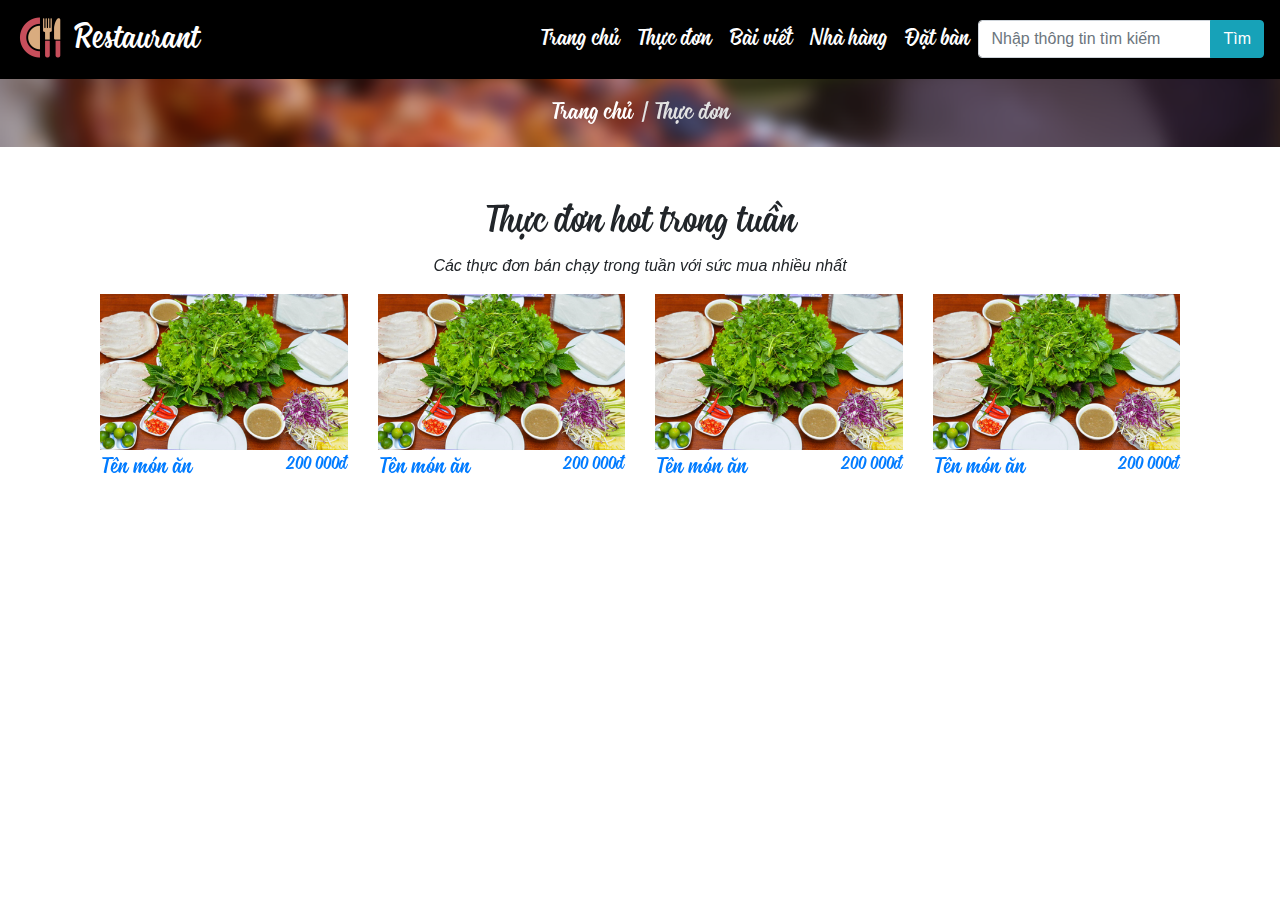
==== web/thuc-don.html @ 67034347 "add new project" ====
<!DOCTYPE html>
<html>
<head>
    <meta http-equiv="Content-Type" content="text/html; charset=UTF-8">
    <meta name="viewport" content="width=device-width, initial-scale=1.0">
    <title>Thực đơn nhà hàng</title>
    <script type="text/javascript" src="assests/js/jquery-3.3.1.min.js"></script>
    <script type="text/javascript" src="assests/js/parallax.min.js"></script>
    <script type="text/javascript" src="assests/js/bootstrap.min.js"></script>
    <script type="text/javascript" src="assests/js/script.thuc-don.js"></script>
    <link rel="stylesheet" type="text/css" href="assests/css/bootstrap.min.css"/>
    <link rel="stylesheet" type="text/css" href="assests/css/style.thuc-don.css"/>
    <link rel="stylesheet" type="text/css" href="assests/css/global.css"/>
</head>
<body>
<nav class="navbar navbar-expand-lg row" id="navbar-absolute">
    <a class="navbar-brand font-blonde-script text-white font-size-h3" href="#">
        <img src="assests/images/logo.png" width="50" height="50" class="d-inline-block align-top"
             alt="logo">
        Restaurant
    </a>
    <button class="navbar-toggler" type="button" data-toggle="collapse" data-target="#navbarNavDropdown"
            aria-controls="navbarNavDropdown" aria-expanded="false" aria-label="Toggle navigation">
        <span class="navbar-toggler-icon"></span>
    </button>
    <div class="collapse navbar-collapse justify-content-end" id="navbarNavDropdown">
        <ul class="navbar-nav">
            <li class="nav-item active">
                <a class="nav-link font-blonde-script text-white font-size-h5" href="#">Trang chủ
                    <span class="sr-only">(current)</span>
                </a>
            </li>
            <li class="nav-item">
                <a class="nav-link font-blonde-script text-white font-size-h5" href="#">Thực đơn</a>
            </li>
            <li class="nav-item">
                <a class="nav-link font-blonde-script text-white font-size-h5" href="#">Bài viết</a>
            </li>
            <li class="nav-item">
                <a class="nav-link font-blonde-script text-white font-size-h5" href="#">Nhà hàng</a>
            </li>
            <li class="nav-item">
                <a class="nav-link font-blonde-script text-white font-size-h5" href="#">Đặt bàn</a>
            </li>
        </ul>
        <form class="form-inline my-2 my-lg-0">
            <div class="input-group">
                <input type="text" class="form-control" placeholder="Nhập thông tin tìm kiếm"
                       id="txt-tim-kiem"/>
                <div class="input-group-append">
                    <input class="btn btn-info" type="submit" value="Tìm" id="btn-tim-kiem"/>
                </div>
            </div>
        </form>
    </div>
</nav>
<nav class="my-breadcrumb parallax-window" data-parallax="scroll" data-image-src="assests/images/pabecue.png">
    <li class="my-breadcrumb-item font-blonde-script"><a href="#">Trang chủ</a></li>
    <li class="my-breadcrumb-item font-blonde-script my-breadcrumb-item-current">Thực đơn</li>
</nav>
<div class="top-menus">
    <div class="top-menus-title">
        <h1 class="font-blonde-script">Thực đơn hot trong tuần</h1>
        <p><i>Các thực đơn bán chạy trong tuần với sức mua nhiều nhất</i></p>
    </div>
    <div class="top-menu-items container">
        <div class="row">
            <div class="top-menu-item col-3">
                <a href="#!">
                    <div class="menu-image">
                        <img src="assests/images/banh-trang-cuon-thit-heo.jpg">
                    </div>
                    <div class="row">
                        <p class="col-6 menu-name">Tên món ăn</p>
                        <p class="col-6 menu-price">200 000đ</p>
                    </div>
                </a>
            </div>
            <div class="top-menu-item col-3">
                <a href="#!">
                    <div class="menu-image">
                        <img src="assests/images/banh-trang-cuon-thit-heo.jpg">
                    </div>
                    <div class="row">
                        <p class="col-6 menu-name">Tên món ăn</p>
                        <p class="col-6 menu-price">200 000đ</p>
                    </div>
                </a>
            </div>
            <div class="top-menu-item col-3">
                <a href="#!">
                    <div class="menu-image">
                        <img src="assests/images/banh-trang-cuon-thit-heo.jpg">
                    </div>
                    <div class="row">
                        <p class="col-6 menu-name">Tên món ăn</p>
                        <p class="col-6 menu-price">200 000đ</p>
                    </div>
                </a>
            </div>
            <div class="top-menu-item col-3">
                <a href="#!">
                    <div class="menu-image">
                        <img src="assests/images/banh-trang-cuon-thit-heo.jpg">
                    </div>
                    <div class="row">
                        <p class="col-6 menu-name">Tên món ăn</p>
                        <p class="col-6 menu-price">200 000đ</p>
                    </div>
                </a>
            </div>
        </div>
    </div>
</div>
</body>
</html>
---- web/assests/css/style.thuc-don.css ----
#navbar-absolute {
    width: 100%;
    background-color: #000 !important;
    color: #fff;
}

.my-breadcrumb {
    text-align: center;
    font-size: 1.6rem;
    padding: 0.8rem 0;
}

.my-breadcrumb * {
    color: #fff;
}

.my-breadcrumb > li {
    display: inline;
}

.my-breadcrumb > li + li:before {
    content: " | ";
}

.my-breadcrumb-item-current {
    color: #e2e2e2;
}

.top-menus {
    padding: 3.2rem 0;
    text-align: center;
}

.top-menu-item .menu-image img {
    width: 100%;
}

.top-menu-item .row * {
    padding: 0;
    margin: 0;
}

.top-menu-item .menu-price {
    text-align: right;
    font-size: 20px;
    font-family: "blonde script";
}

.top-menu-item .menu-name {
    font-size: 24px;
    text-align: left;
    font-family: "blonde script";
}
---- web/assests/css/global.css ----
@font-face {
    font-family: blonde script;
    src: url("../fonts/FS BlondeScript-Regular.otf") format("opentype");
}

a {
    text-decoration: none !important;
    -webkit-transition: all 0.3s;
    -moz-transition: all 0.3s;
    -ms-transition: all 0.3s;
    -o-transition: all 0.3s;
    transition: all 0.3s;
}

a:hover {
    opacity: 0.7;
}

.text-brown {
    color: #844200 !important;
}

.font-blonde-script, .font-blonde-script * {
    font-family: "blonde script";
}

.font-size-h3 {
    font-size: 35px !important;
}

.font-size-h5 {
    font-size: 25px !important;
}

.row {
    margin: 0;
}

.background-red {
    background-color: #f44336;
}

.background-orange {
    background-color: #ff9800;
}

.background-yellow {
    background-color: #ffeb3b;
}

.background-green {
    background-color: #4caf50;
}

.background-blue {
    background-color: #2196f3;
}

.background-purple {
    background-color: #673ab7;
}

.secondary-text-color {
    color: #616161 !important;
}

.title, .left-title, .right-title, .right-info, .sanphammoi, .product-info, .title-detail, .price-detail {
    font-family: "blonde script";
}
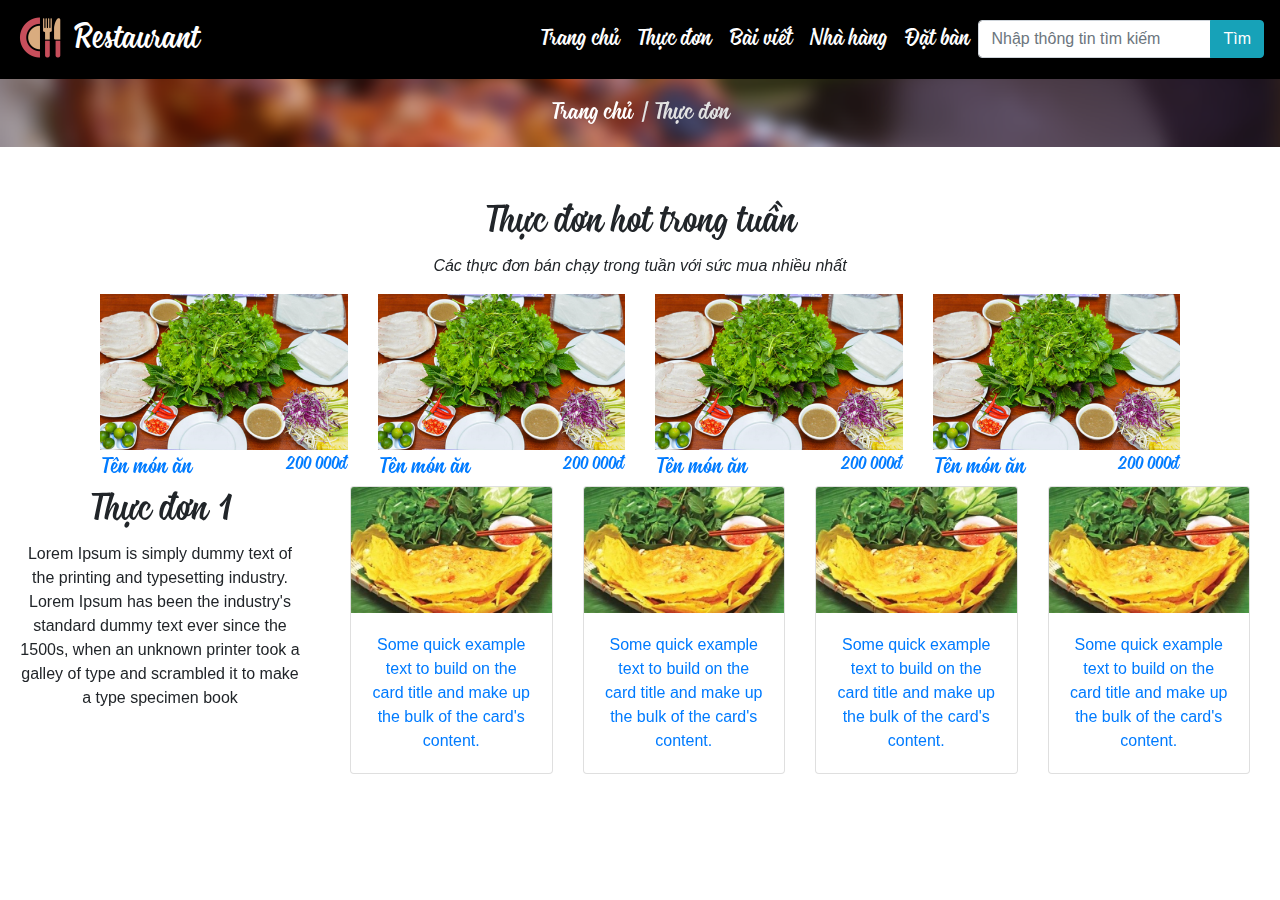
==== commit 4ad3cafd: "Nguyễn Lê Điền - modify thuc-don.html" ====
--- a/web/thuc-don.html
+++ b/web/thuc-don.html
@@ -111,6 +111,56 @@
             </div>
         </div>
     </div>
+    <div class="menu" id="menu-1">
+        <div class="row">
+            <div class="col-3">
+                <h1 class="font-blonde-script menu-name">Thực đơn 1</h1>
+                <p class="menu-description">Lorem Ipsum is simply dummy text of the printing and typesetting industry.
+                    Lorem Ipsum has been the industry's standard dummy text ever since the 1500s, when an unknown
+                    printer took a galley of type and scrambled it to make a type specimen book</p>
+            </div>
+            <div class="col-9">
+                <div class="row">
+                    <div class="col-3">
+                        <a href="#!" class="card">
+                            <img class="card-img-top" src="assests/images/banh-xeo.jpg" alt="Banh xeo">
+                            <div class="card-body">
+                                <p class="card-text">Some quick example text to build on the card title and make up the
+                                    bulk of the card's content.</p>
+                            </div>
+                        </a>
+                    </div>
+                    <div class="col-3">
+                        <a href="#!" class="card">
+                            <img class="card-img-top" src="assests/images/banh-xeo.jpg" alt="Banh xeo">
+                            <div class="card-body">
+                                <p class="card-text">Some quick example text to build on the card title and make up the
+                                    bulk of the card's content.</p>
+                            </div>
+                        </a>
+                    </div>
+                    <div class="col-3">
+                        <a href="#!" class="card">
+                            <img class="card-img-top" src="assests/images/banh-xeo.jpg" alt="Banh xeo">
+                            <div class="card-body">
+                                <p class="card-text">Some quick example text to build on the card title and make up the
+                                    bulk of the card's content.</p>
+                            </div>
+                        </a>
+                    </div>
+                    <div class="col-3">
+                        <a href="#!" class="card">
+                            <img class="card-img-top" src="assests/images/banh-xeo.jpg" alt="Banh xeo">
+                            <div class="card-body">
+                                <p class="card-text">Some quick example text to build on the card title and make up the
+                                    bulk of the card's content.</p>
+                            </div>
+                        </a>
+                    </div>
+                </div>
+            </div>
+        </div>
+    </div>
 </div>
 </body>
 </html>--- a/web/assests/css/global.css
+++ b/web/assests/css/global.css
@@ -64,6 +64,6 @@
     color: #616161 !important;
 }
 
-.title, .left-title, .right-title, .right-info, .sanphammoi, .product-info, .title-detail, .price-detail {
+.title, .left-title,.right-title, .right-info, .sanphammoi, .product-info, .title-detail, .price-detail, .title-lien-he, .title-san-pham-khac{
     font-family: "blonde script";
 }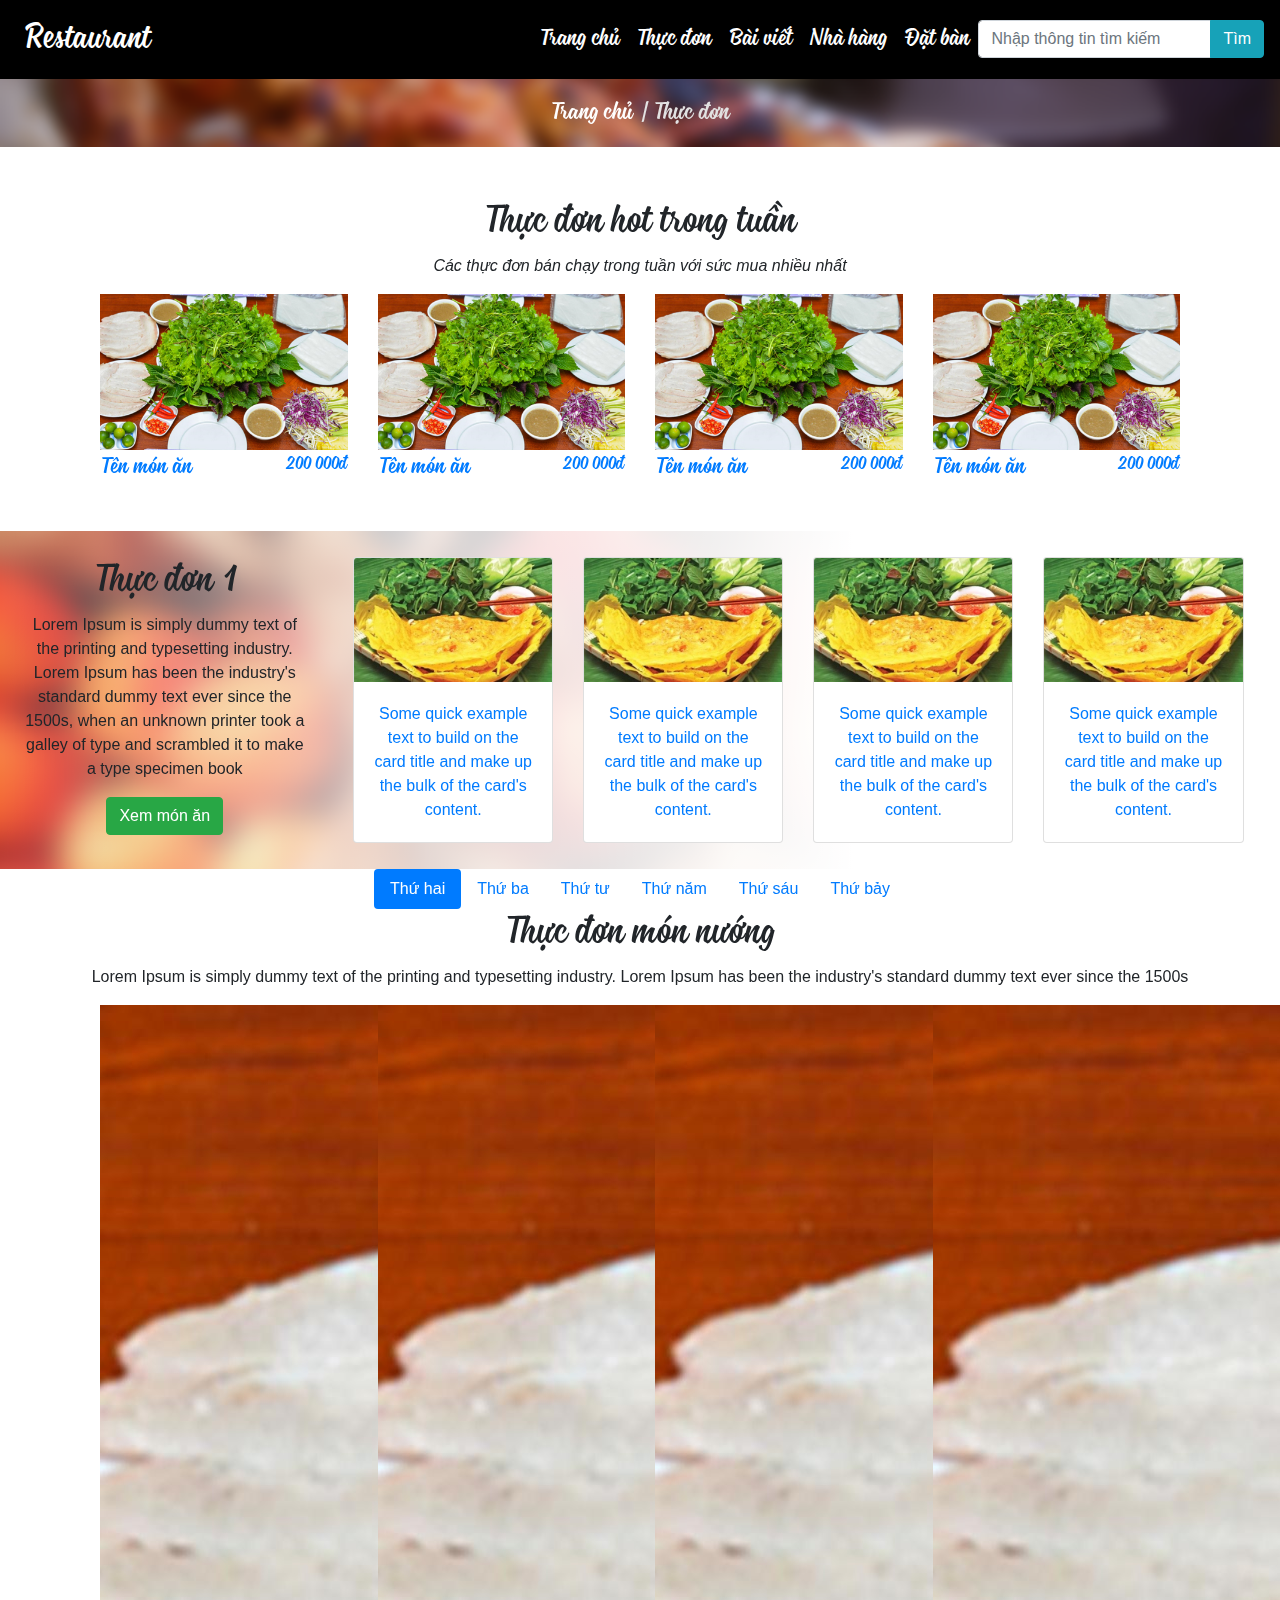
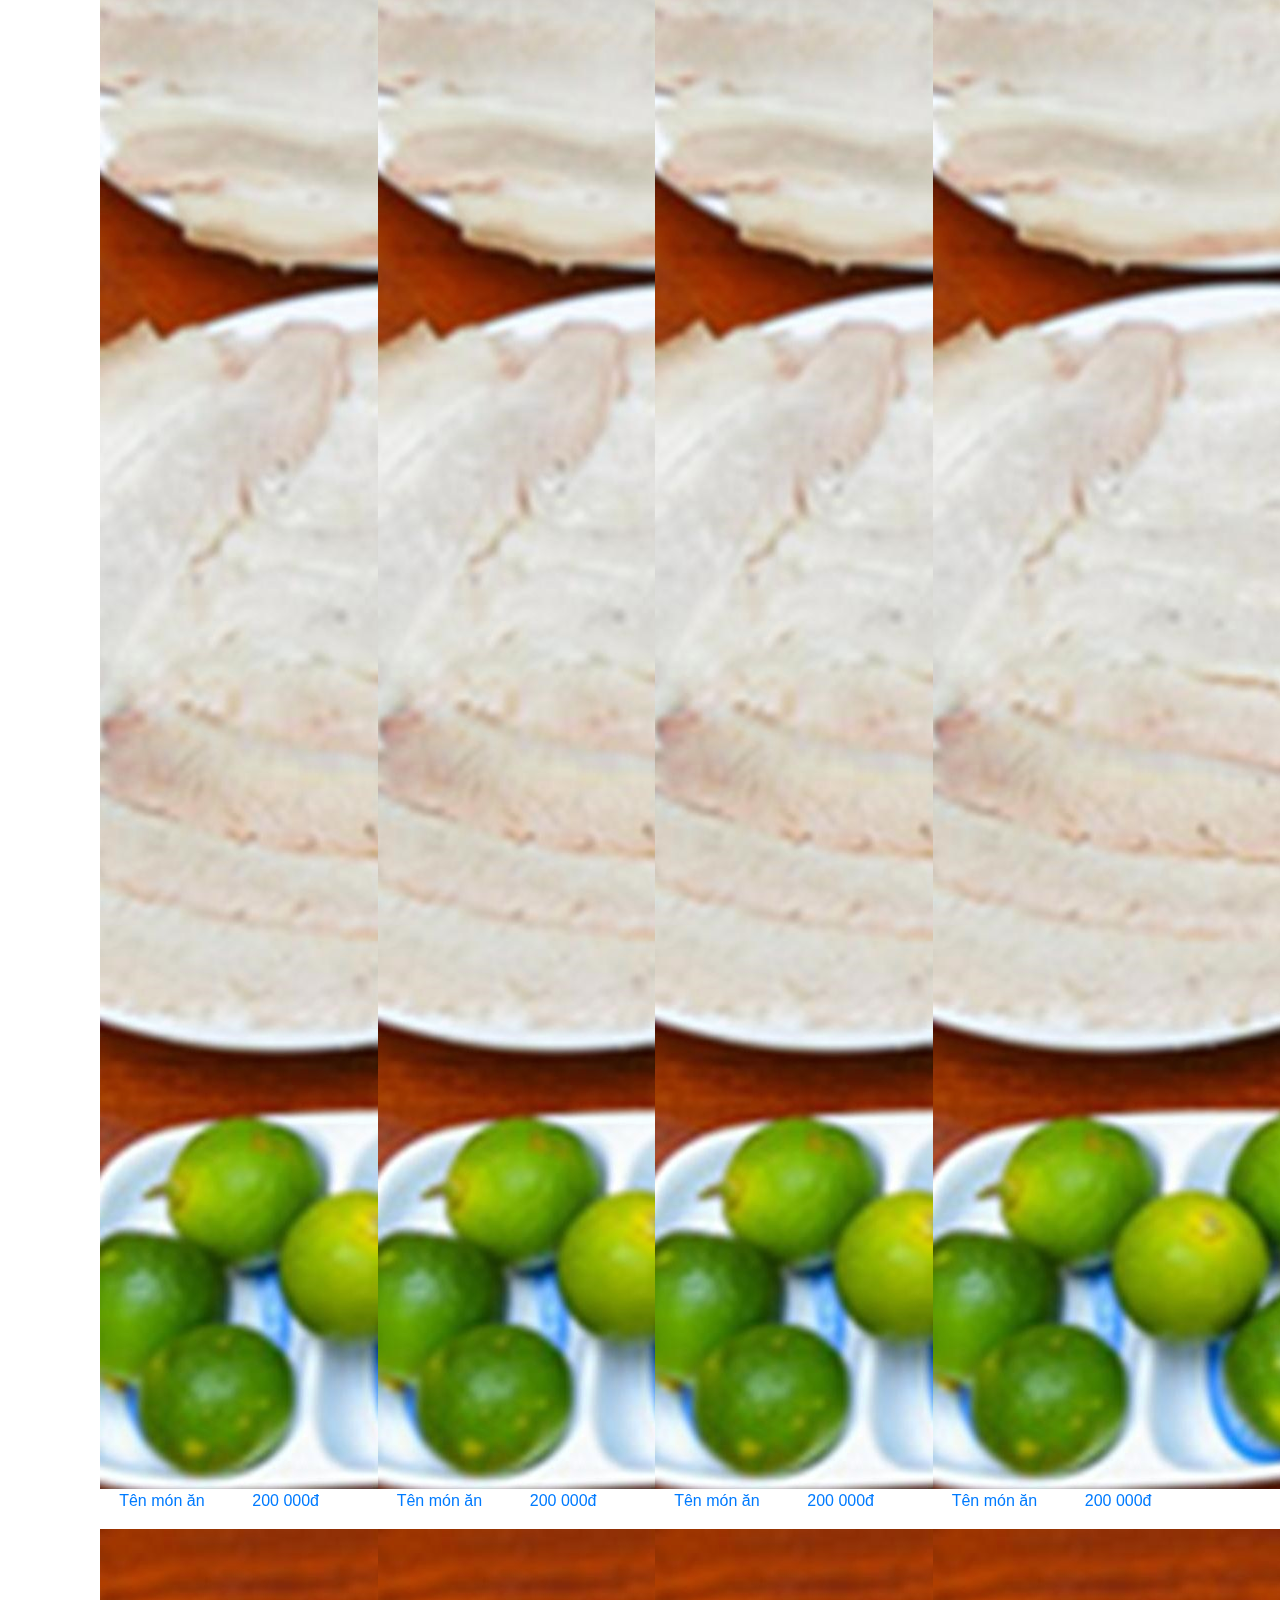
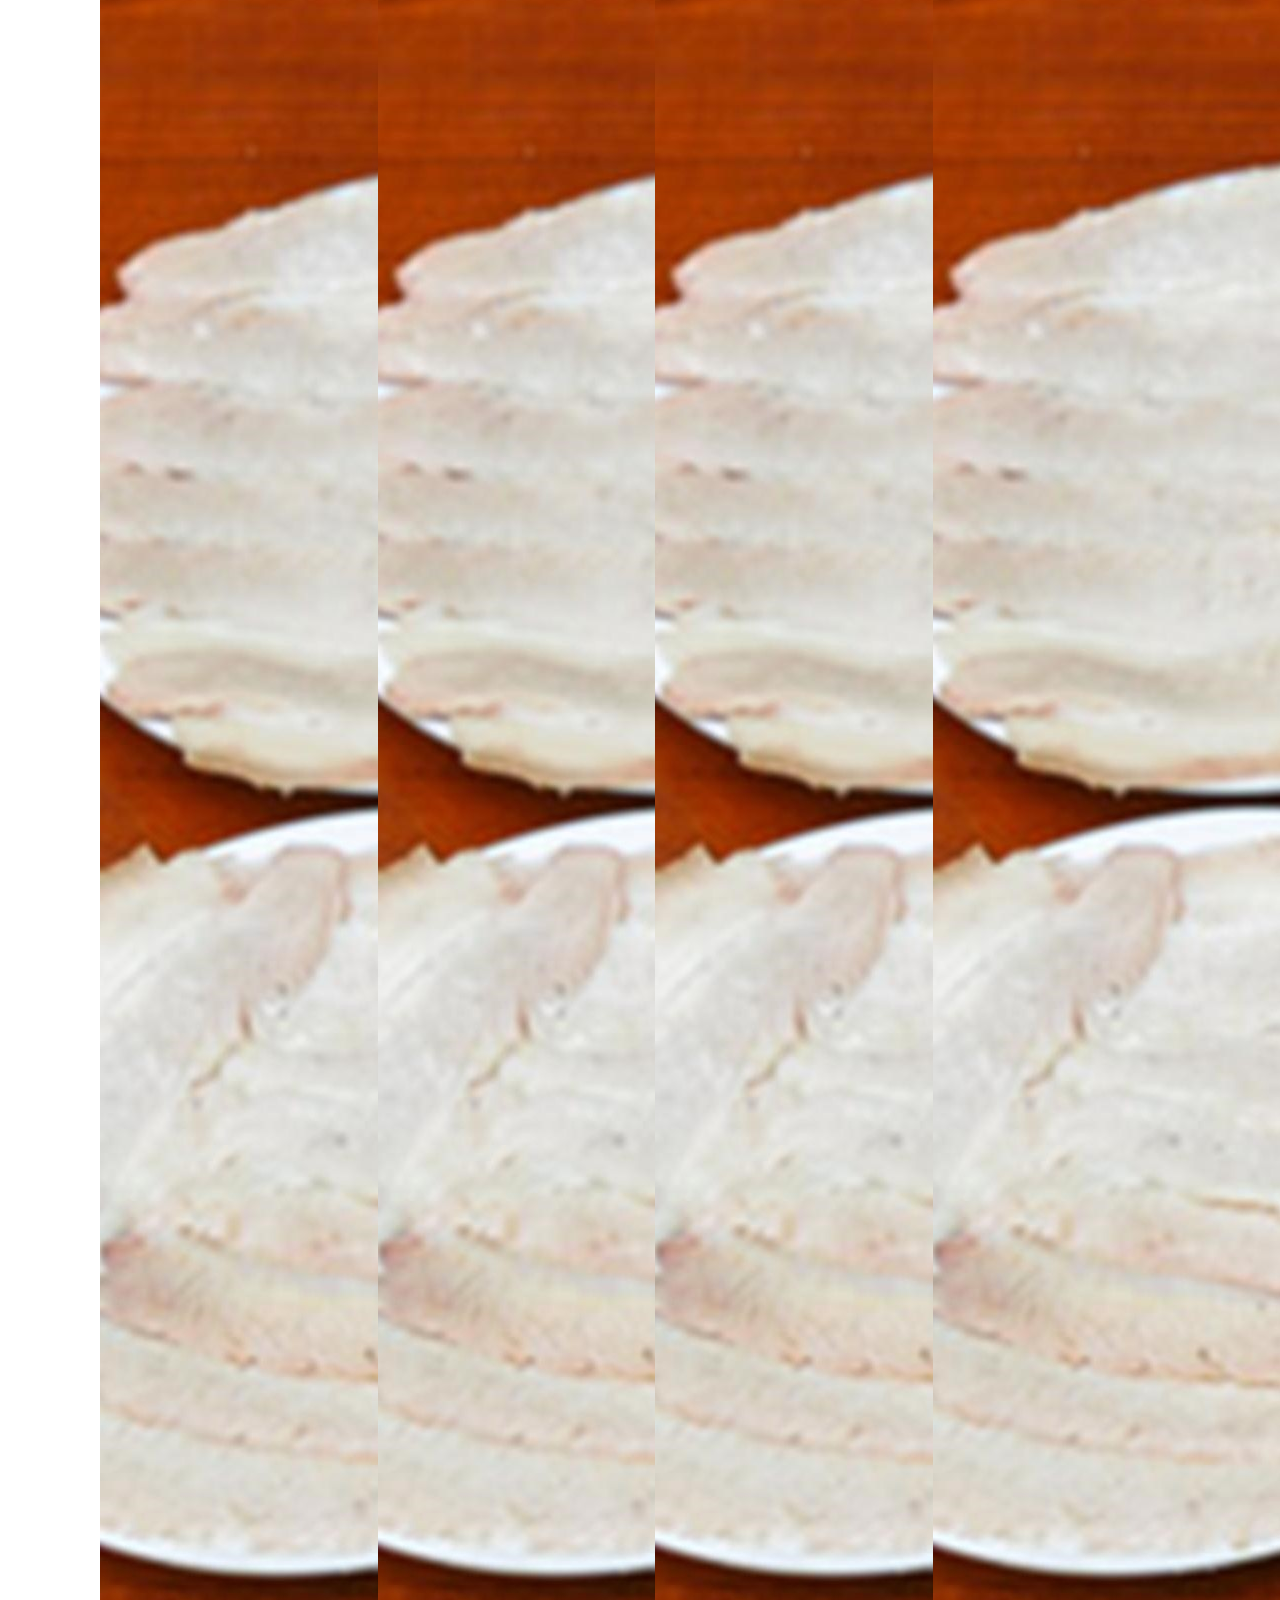
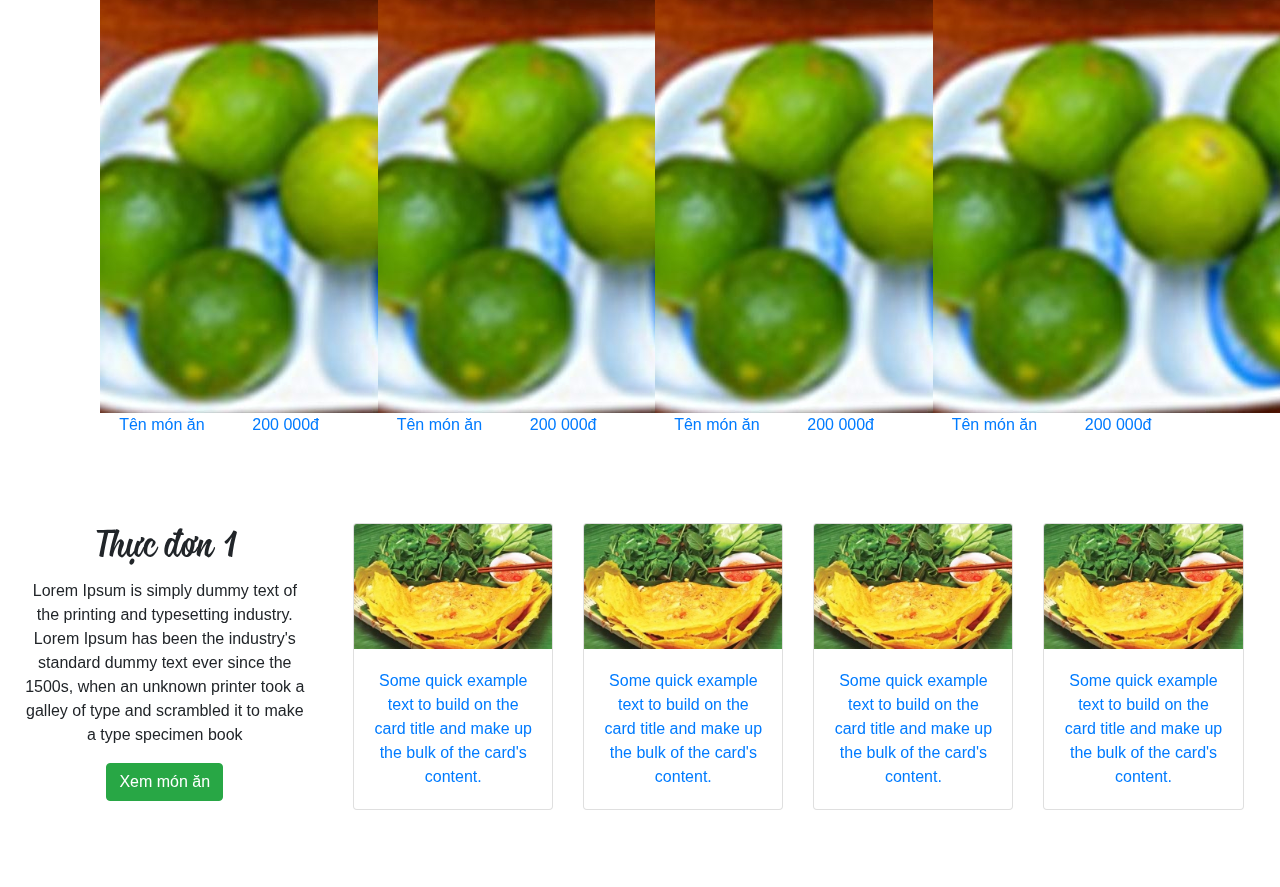
==== commit a12af82c: "Nguyễn Lê Điền - modify thuc-don.html" ====
--- a/web/thuc-don.html
+++ b/web/thuc-don.html
@@ -11,11 +11,19 @@
     <link rel="stylesheet" type="text/css" href="assests/css/bootstrap.min.css"/>
     <link rel="stylesheet" type="text/css" href="assests/css/style.thuc-don.css"/>
     <link rel="stylesheet" type="text/css" href="assests/css/global.css"/>
+    <script type="text/javascript">
+        function getMenu(htmlObj) {
+            $(".day").removeClass("active");
+            let id = "#" + $(htmlObj).attr("id");
+            console.log(id);
+            $(id).addClass("active");
+        }
+    </script>
 </head>
 <body>
 <nav class="navbar navbar-expand-lg row" id="navbar-absolute">
     <a class="navbar-brand font-blonde-script text-white font-size-h3" href="#">
-        <img src="assests/images/logo.png" width="50" height="50" class="d-inline-block align-top"
+        <img src="assests/images/logo.png" width=1"50" height="50" class="d-inline-block align-top"
              alt="logo">
         Restaurant
     </a>
@@ -65,7 +73,7 @@
     </div>
     <div class="top-menu-items container">
         <div class="row">
-            <div class="top-menu-item col-3">
+            <div class="top-menu-item col-12 col-sm-6 col-md-3">
                 <a href="#!">
                     <div class="menu-image">
                         <img src="assests/images/banh-trang-cuon-thit-heo.jpg">
@@ -76,7 +84,7 @@
                     </div>
                 </a>
             </div>
-            <div class="top-menu-item col-3">
+            <div class="top-menu-item col-12 col-sm-6 col-md-3">
                 <a href="#!">
                     <div class="menu-image">
                         <img src="assests/images/banh-trang-cuon-thit-heo.jpg">
@@ -87,7 +95,7 @@
                     </div>
                 </a>
             </div>
-            <div class="top-menu-item col-3">
+            <div class="top-menu-item col-12 col-sm-6 col-md-3">
                 <a href="#!">
                     <div class="menu-image">
                         <img src="assests/images/banh-trang-cuon-thit-heo.jpg">
@@ -98,7 +106,7 @@
                     </div>
                 </a>
             </div>
-            <div class="top-menu-item col-3">
+            <div class="top-menu-item col-12 col-sm-6 col-md-3">
                 <a href="#!">
                     <div class="menu-image">
                         <img src="assests/images/banh-trang-cuon-thit-heo.jpg">
@@ -113,43 +121,218 @@
     </div>
     <div class="menu" id="menu-1">
         <div class="row">
-            <div class="col-3">
+            <div class="col-3 menu-title">
                 <h1 class="font-blonde-script menu-name">Thực đơn 1</h1>
                 <p class="menu-description">Lorem Ipsum is simply dummy text of the printing and typesetting industry.
                     Lorem Ipsum has been the industry's standard dummy text ever since the 1500s, when an unknown
                     printer took a galley of type and scrambled it to make a type specimen book</p>
+                <a href="#!" class="btn btn-success">Xem món ăn</a>
             </div>
             <div class="col-9">
                 <div class="row">
-                    <div class="col-3">
-                        <a href="#!" class="card">
-                            <img class="card-img-top" src="assests/images/banh-xeo.jpg" alt="Banh xeo">
-                            <div class="card-body">
-                                <p class="card-text">Some quick example text to build on the card title and make up the
-                                    bulk of the card's content.</p>
-                            </div>
-                        </a>
-                    </div>
-                    <div class="col-3">
-                        <a href="#!" class="card">
-                            <img class="card-img-top" src="assests/images/banh-xeo.jpg" alt="Banh xeo">
-                            <div class="card-body">
-                                <p class="card-text">Some quick example text to build on the card title and make up the
-                                    bulk of the card's content.</p>
-                            </div>
-                        </a>
-                    </div>
-                    <div class="col-3">
-                        <a href="#!" class="card">
-                            <img class="card-img-top" src="assests/images/banh-xeo.jpg" alt="Banh xeo">
-                            <div class="card-body">
-                                <p class="card-text">Some quick example text to build on the card title and make up the
-                                    bulk of the card's content.</p>
-                            </div>
-                        </a>
-                    </div>
-                    <div class="col-3">
-                        <a href="#!" class="card">
+                    <div class="col-md-3 col-sm-6 col-12">
+                        <a href="#!" class="card food-menu">
+                            <img class="card-img-top" src="assests/images/banh-xeo.jpg" alt="Banh xeo">
+                            <div class="card-body">
+                                <p class="card-text">Some quick example text to build on the card title and make up the
+                                    bulk of the card's content.</p>
+                            </div>
+                        </a>
+                    </div>
+                    <div class="col-md-3 col-sm-6 col-12">
+                        <a href="#!" class="card food-menu">
+                            <img class="card-img-top" src="assests/images/banh-xeo.jpg" alt="Banh xeo">
+                            <div class="card-body">
+                                <p class="card-text">Some quick example text to build on the card title and make up the
+                                    bulk of the card's content.</p>
+                            </div>
+                        </a>
+                    </div>
+                    <div class="col-md-3 col-sm-6 col-12">
+                        <a href="#!" class="card food-menu">
+                            <img class="card-img-top" src="assests/images/banh-xeo.jpg" alt="Banh xeo">
+                            <div class="card-body">
+                                <p class="card-text">Some quick example text to build on the card title and make up the
+                                    bulk of the card's content.</p>
+                            </div>
+                        </a>
+                    </div>
+                    <div class="col-md-3 col-sm-6 col-12">
+                        <a href="#!" class="card food-menu">
+                            <img class="card-img-top" src="assests/images/banh-xeo.jpg" alt="Banh xeo">
+                            <div class="card-body">
+                                <p class="card-text">Some quick example text to build on the card title and make up the
+                                    bulk of the card's content.</p>
+                            </div>
+                        </a>
+                    </div>
+                </div>
+            </div>
+        </div>
+    </div>
+    <div class="menu-by-day">
+        <nav class="day-of-week">
+            <ul class="nav nav-pills justify-content-center">
+                <li class="nav-item">
+                    <a class="nav-link day active" href="#!" onclick="getMenu(this);" id="thu2">Thứ hai</a>
+                </li>
+                <li class="nav-item">
+                    <a class="nav-link day" href="#!" onclick="getMenu(this);" id="thu3">Thứ ba</a>
+                </li>
+                <li class="nav-item">
+                    <a class="nav-link day" href="#!" onclick="getMenu(this);" id="thu4">Thứ tư</a>
+                </li>
+                <li class="nav-item">
+                    <a class="nav-link day" href="#!" onclick="getMenu(this);" id="thu5">Thứ năm</a>
+                </li>
+                <li class="nav-item">
+                    <a class="nav-link day" href="#!" onclick="getMenu(this);" id="thu6">Thứ sáu</a>
+                </li>
+                <li class="nav-item">
+                    <a class="nav-link day" href="#!" onclick="getMenu(this);" id="thu7">Thứ bảy</a>
+                </li>
+            </ul>
+        </nav>
+        <div class="content-show container">
+            <div class="align-content-center menu-by-day-title">
+                <h1 class="font-blonde-script">Thực đơn món nướng</h1>
+                <p>Lorem Ipsum is simply dummy text of the printing and typesetting industry. Lorem Ipsum has been the
+                    industry's standard dummy text ever since the 1500s</p>
+            </div>
+            <div class="row">
+                <div class="col-3">
+                    <a href="#!">
+                        <div class="food-image">
+                            <img src="assests/images/banh-trang-cuon-thit-heo.jpg"/>
+                        </div>
+                        <div class="food-info row">
+                            <p class="col-6 menu-name">Tên món ăn</p>
+                            <p class="col-6 menu-price">200 000đ</p>
+                        </div>
+                    </a>
+                </div>
+                <div class="col-3">
+                    <a href="#!">
+                        <div class="food-image">
+                            <img src="assests/images/banh-trang-cuon-thit-heo.jpg"/>
+                        </div>
+                        <div class="food-info row">
+                            <p class="col-6 menu-name">Tên món ăn</p>
+                            <p class="col-6 menu-price">200 000đ</p>
+                        </div>
+                    </a>
+                </div>
+                <div class="col-3">
+                    <a href="#!">
+                        <div class="food-image">
+                            <img src="assests/images/banh-trang-cuon-thit-heo.jpg"/>
+                        </div>
+                        <div class="food-info row">
+                            <p class="col-6 menu-name">Tên món ăn</p>
+                            <p class="col-6 menu-price">200 000đ</p>
+                        </div>
+                    </a>
+                </div>
+                <div class="col-3">
+                    <a href="#!">
+                        <div class="food-image">
+                            <img src="assests/images/banh-trang-cuon-thit-heo.jpg"/>
+                        </div>
+                        <div class="food-info row">
+                            <p class="col-6 menu-name">Tên món ăn</p>
+                            <p class="col-6 menu-price">200 000đ</p>
+                        </div>
+                    </a>
+                </div>
+            </div>
+            <div class="row">
+                <div class="col-3">
+                    <a href="#!">
+                        <div class="food-image">
+                            <img src="assests/images/banh-trang-cuon-thit-heo.jpg"/>
+                        </div>
+                        <div class="food-info row">
+                            <p class="col-6 menu-name">Tên món ăn</p>
+                            <p class="col-6 menu-price">200 000đ</p>
+                        </div>
+                    </a>
+                </div>
+                <div class="col-3">
+                    <a href="#!">
+                        <div class="food-image">
+                            <img src="assests/images/banh-trang-cuon-thit-heo.jpg"/>
+                        </div>
+                        <div class="food-info row">
+                            <p class="col-6 menu-name">Tên món ăn</p>
+                            <p class="col-6 menu-price">200 000đ</p>
+                        </div>
+                    </a>
+                </div>
+                <div class="col-3">
+                    <a href="#!">
+                        <div class="food-image">
+                            <img src="assests/images/banh-trang-cuon-thit-heo.jpg"/>
+                        </div>
+                        <div class="food-info row">
+                            <p class="col-6 menu-name">Tên món ăn</p>
+                            <p class="col-6 menu-price">200 000đ</p>
+                        </div>
+                    </a>
+                </div>
+                <div class="col-3">
+                    <a href="#!">
+                        <div class="food-image">
+                            <img src="assests/images/banh-trang-cuon-thit-heo.jpg"/>
+                        </div>
+                        <div class="food-info row">
+                            <p class="col-6 menu-name">Tên món ăn</p>
+                            <p class="col-6 menu-price">200 000đ</p>
+                        </div>
+                    </a>
+                </div>
+            </div>
+        </div>
+    </div>
+    <div class="menu" id="menu-2">
+        <div class="row">
+            <div class="col-3 menu-title">
+                <h1 class="font-blonde-script menu-name">Thực đơn 1</h1>
+                <p class="menu-description">Lorem Ipsum is simply dummy text of the printing and typesetting industry.
+                    Lorem Ipsum has been the industry's standard dummy text ever since the 1500s, when an unknown
+                    printer took a galley of type and scrambled it to make a type specimen book</p>
+                <a href="#!" class="btn btn-success">Xem món ăn</a>
+            </div>
+            <div class="col-9">
+                <div class="row">
+                    <div class="col-md-3 col-sm-6 col-12">
+                        <a href="#!" class="card food-menu">
+                            <img class="card-img-top" src="assests/images/banh-xeo.jpg" alt="Banh xeo">
+                            <div class="card-body">
+                                <p class="card-text">Some quick example text to build on the card title and make up the
+                                    bulk of the card's content.</p>
+                            </div>
+                        </a>
+                    </div>
+                    <div class="col-md-3 col-sm-6 col-12">
+                        <a href="#!" class="card food-menu">
+                            <img class="card-img-top" src="assests/images/banh-xeo.jpg" alt="Banh xeo">
+                            <div class="card-body">
+                                <p class="card-text">Some quick example text to build on the card title and make up the
+                                    bulk of the card's content.</p>
+                            </div>
+                        </a>
+                    </div>
+                    <div class="col-md-3 col-sm-6 col-12">
+                        <a href="#!" class="card food-menu">
+                            <img class="card-img-top" src="assests/images/banh-xeo.jpg" alt="Banh xeo">
+                            <div class="card-body">
+                                <p class="card-text">Some quick example text to build on the card title and make up the
+                                    bulk of the card's content.</p>
+                            </div>
+                        </a>
+                    </div>
+                    <div class="col-md-3 col-sm-6 col-12">
+                        <a href="#!" class="card food-menu">
                             <img class="card-img-top" src="assests/images/banh-xeo.jpg" alt="Banh xeo">
                             <div class="card-body">
                                 <p class="card-text">Some quick example text to build on the card title and make up the
--- a/web/assests/css/style.thuc-don.css
+++ b/web/assests/css/style.thuc-don.css
@@ -50,4 +50,13 @@
     font-size: 24px;
     text-align: left;
     font-family: "blonde script";
+}
+
+.menu {
+    padding: 1.6rem 0.4rem;
+    margin-top: 2.8rem;
+}
+
+#menu-1 {
+    background: linear-gradient(to left, #fff, rgb(255, 255, 255), rgba(255, 255, 255, 0.76), rgba(255, 255, 255, 0)), url("../images/paralax2.png");
 }